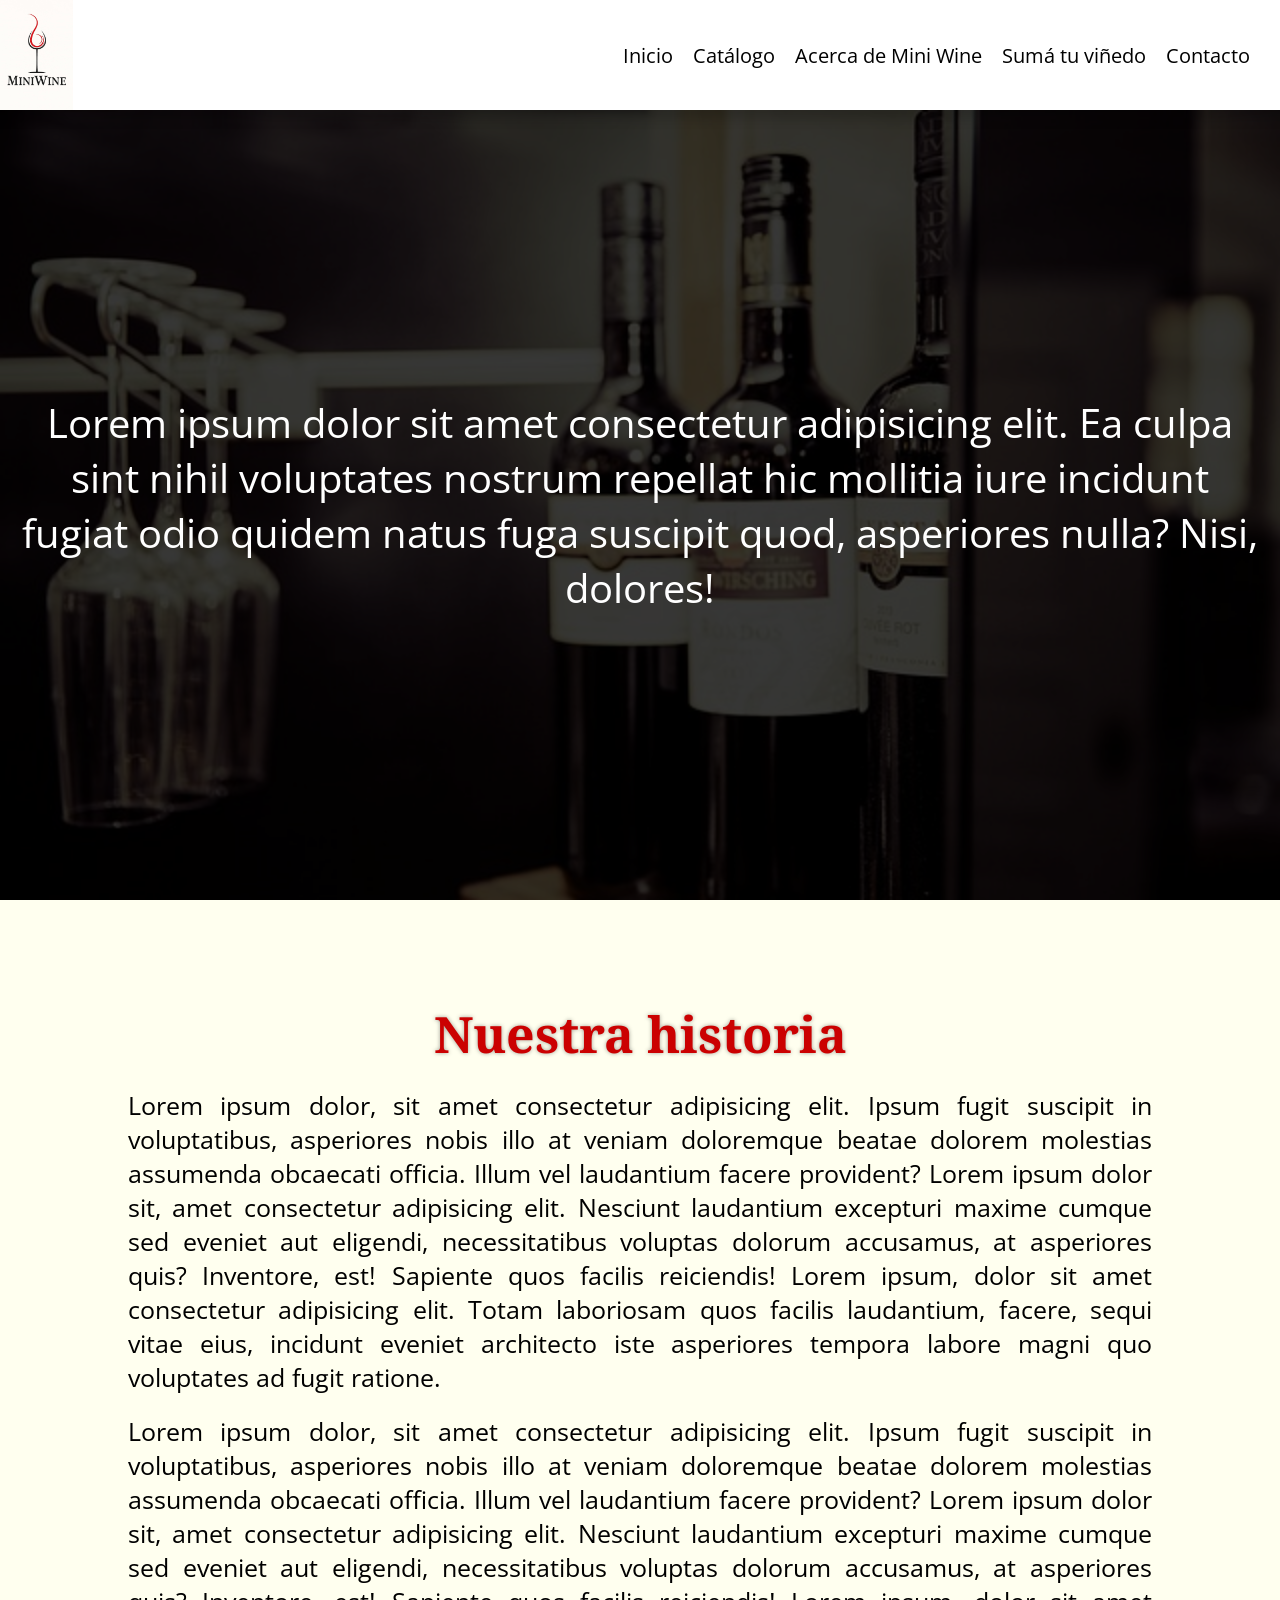
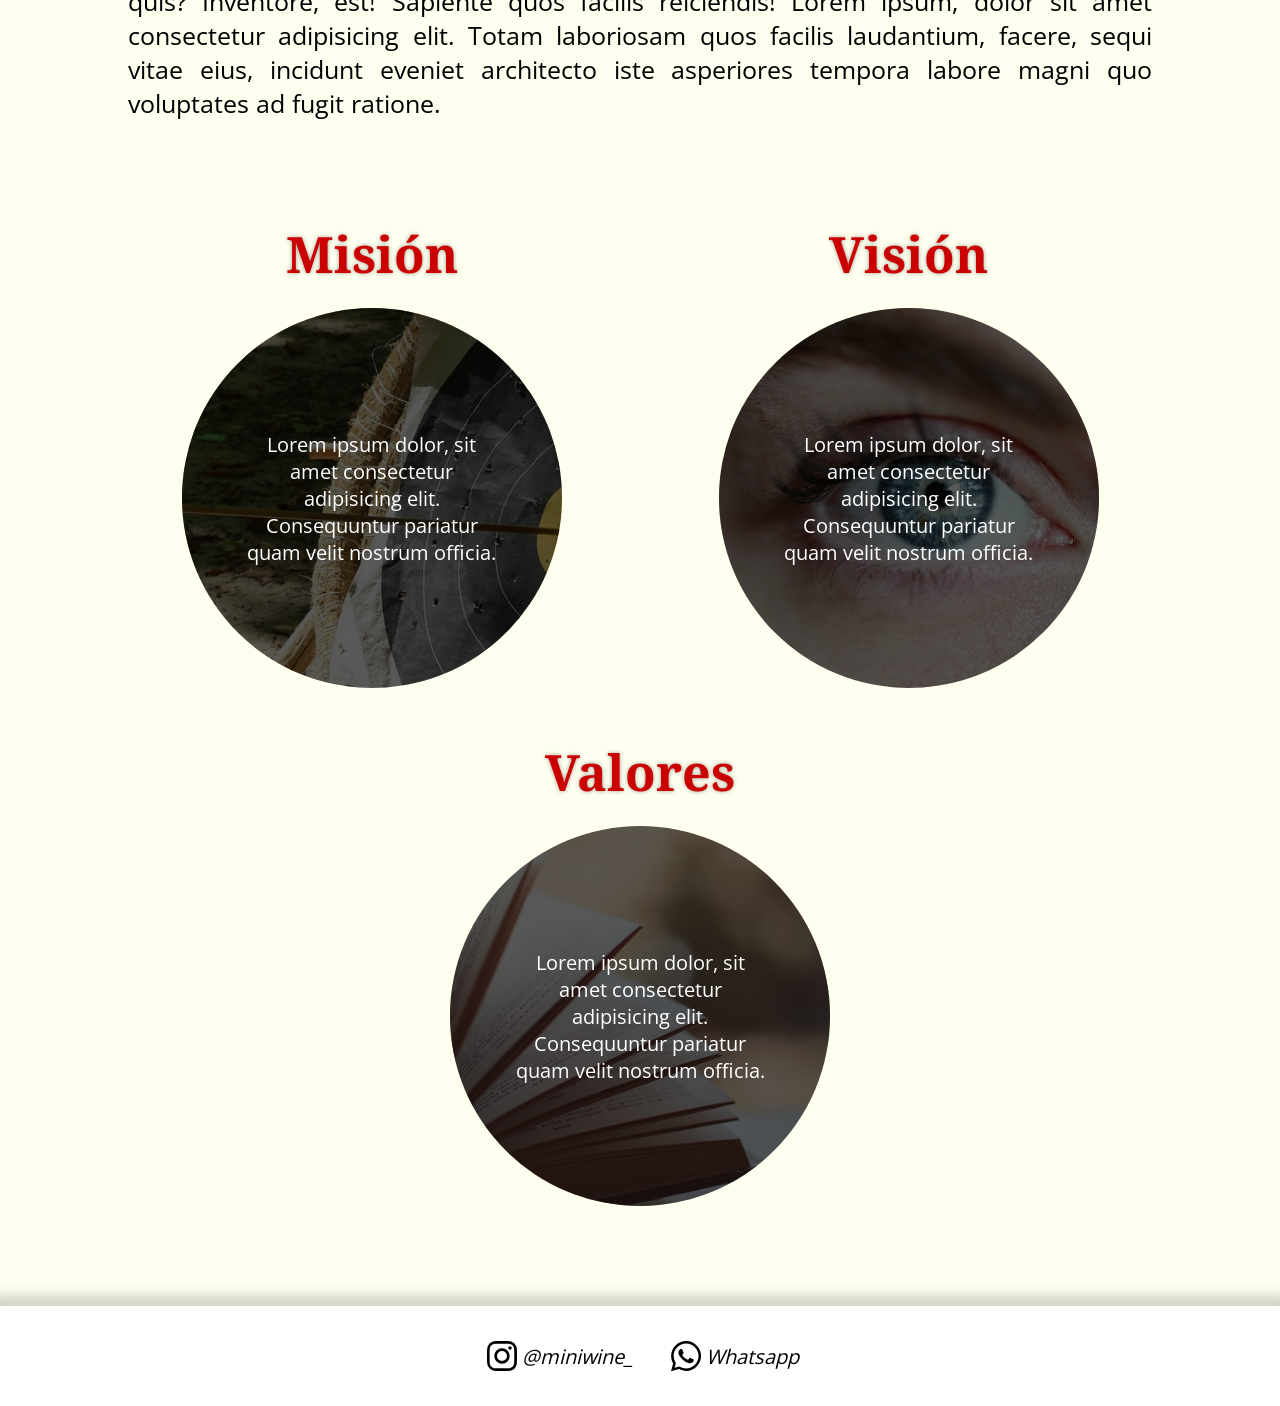
==== root/acerca-de-miniwine.html @ e91ceba4 "Base del proyecto Miniwine para iniciar el camino hacia producción" ====
<!DOCTYPE html>
<html lang="es">
<head>
    <meta charset="UTF-8">
    <meta name="viewport" content="width=device-width, initial-scale=1.0">
    <link rel="stylesheet" href="./recursos/css/general.css">
    <link rel="stylesheet" href="./recursos/css/acerca-de-miniwine.css">
    <title>Mini Wine - Acerca de</title>
</head>
<body>
    <header class="cabecera">
        <a href="./">
            <img class="cabecera__logotipo" src="./recursos/imagenes/logotipo miniwine.jpeg" alt="Logotipo de Mini Wine."  width="100px">
        </a>

        <nav class="navegacion">
            <ul class="navegacion__lista">
                <li class="navegacion__item"><a href="./index.html">Inicio</a></li>
                <li class="navegacion__item"><a href="./catalogo.html">Catálogo</a></li>
                <li class="navegacion__item"><a href="./acerca-de-miniwine.html">Acerca de Mini Wine</a></li>
                <li class="navegacion__item"><a href="./suma-tu-viñedo.html">Sumá tu viñedo</a></li>
                <li class="navegacion__item"><a href="./contacto.html">Contacto</a></li>
            </ul>

            <img class="navegacion__icono" src="./recursos/imagenes/icono menú.svg" alt="Ícono del menú">
        </nav>
    </header>

    <main>
        <section class="seccion-introduccion">
            <img class="imagen-fondo" src="./recursos/imagenes/acerca-de.jpg" alt="">
            <p class="seccion-introduccion__parrafo">Lorem ipsum dolor sit amet consectetur adipisicing elit. Ea culpa sint nihil voluptates nostrum repellat hic mollitia iure incidunt fugiat odio quidem natus fuga suscipit quod, asperiores nulla? Nisi, dolores!</p>
            <div class="imagen-fondo__overlay"></div>
        </section>

        <section class="seccion-historia">
            <h1 class="seccion-historia__titulo">Nuestra historia</h1>
            <p class="seccion-historia__parrafo">Lorem ipsum dolor, sit amet consectetur adipisicing elit. Ipsum fugit suscipit in voluptatibus, asperiores nobis illo at veniam doloremque beatae dolorem molestias assumenda obcaecati officia. Illum vel laudantium facere provident? Lorem ipsum dolor sit, amet consectetur adipisicing elit. Nesciunt laudantium excepturi maxime cumque sed eveniet aut eligendi, necessitatibus voluptas dolorum accusamus, at asperiores quis? Inventore, est! Sapiente quos facilis reiciendis! Lorem ipsum, dolor sit amet consectetur adipisicing elit. Totam laboriosam quos facilis laudantium, facere, sequi vitae eius, incidunt eveniet architecto iste asperiores tempora labore magni quo voluptates ad fugit ratione.</p>
            <p class="seccion-historia__parrafo">Lorem ipsum dolor, sit amet consectetur adipisicing elit. Ipsum fugit suscipit in voluptatibus, asperiores nobis illo at veniam doloremque beatae dolorem molestias assumenda obcaecati officia. Illum vel laudantium facere provident? Lorem ipsum dolor sit, amet consectetur adipisicing elit. Nesciunt laudantium excepturi maxime cumque sed eveniet aut eligendi, necessitatibus voluptas dolorum accusamus, at asperiores quis? Inventore, est! Sapiente quos facilis reiciendis! Lorem ipsum, dolor sit amet consectetur adipisicing elit. Totam laboriosam quos facilis laudantium, facere, sequi vitae eius, incidunt eveniet architecto iste asperiores tempora labore magni quo voluptates ad fugit ratione.</p>
        </section>

        <section class="seccion-mvv">
                <article class="articulo">
                    <h2 class="articulo__titulo">Misión</h2>
                    <div class="articulo__contenedor">
                        <div class="articulo__informacion">
                            <img src="./recursos/imagenes/misión.jpg" alt="" aria-hidden="true">
                            <div class="articulo__overlay"></div>
                            <p class="articulo__parrafo">Lorem ipsum dolor, sit amet consectetur adipisicing elit. Consequuntur pariatur quam velit nostrum officia.</p>
                        </div>
                    </div>
                </article>

                <article class="articulo">
                    <h2 class="articulo__titulo">Visión</h2>
                    <div class="articulo__contenedor">
                        <div class="articulo__informacion">
                            <img src="./recursos/imagenes/visión.jpg" alt="" aria-hidden="true">
                            <div class="articulo__overlay"></div>
                            <p class="articulo__parrafo">Lorem ipsum dolor, sit amet consectetur adipisicing elit. Consequuntur pariatur quam velit nostrum officia.</p>
                        </div>
                    </div>
                </article>

                <article class="articulo">
                    <h2 class="articulo__titulo">Valores</h2>
                    <div class="articulo__contenedor">
                        <div class="articulo__informacion">
                            <img src="./recursos/imagenes/valores.jpg" alt="" aria-hidden="true">
                            <div class="articulo__overlay"></div>
                            <p class="articulo__parrafo">Lorem ipsum dolor, sit amet consectetur adipisicing elit. Consequuntur pariatur quam velit nostrum officia.</p>
                        </div>
                    </div>
                </article>
        </section>
    </main>

    <footer class="pie">

        <address class="pie__informacion">
            <a class="pie__link" href="https://www.instagram.com/miniwine_/" target="_blank" rel="noopener noreferrer">
                <img class="pie__icono" src="./recursos/imagenes/icono instagram.svg" alt="Ícono de Instagram.">
                @miniwine_
            </a>

            <a class="pie__link" href="https://wa.me/+5493518519953" target="_blank" rel="noopener noreferrer">
                <img class="pie__icono" src="./recursos/imagenes/icono whatsapp.svg" alt="Ícono de Whatsapp.">
                Whatsapp
            </a>
        </address>
    </footer>
</body>
</html>
---- root/recursos/css/general.css ----
/*-------------------------------- GENERAL --------------------------------*/

@font-face {
    font-family: "Open Sans";
    src: url(/root/recursos/fuentes/OpenSans/OpenSans-VariableFont_wdth\,wght.ttf);
    font-weight: normal;
}

@font-face {
    font-family: "Noto Serif";
    src: url(/root/recursos/fuentes/NotoSerif/NotoSerif-VariableFont_wdth\,wght.ttf);
    font-weight: 700;
}

:root {
    font-family: "Open Sans", sans-serif;
    
    --parrafo: 2rem;
    --titulo: 4.5rem;
    --subtitulo: 3.5rem;
    --link: 1.8rem;
    --titulo-sombra: 0px 0px 4px rgba(0,0,0, 38%);
    
    --ajusteViewport: calc(100dvh - 11rem);

    --bordo: #cb0101;
    --marron: #2e1d15;
    --bordo-oscuro: #3d0000;
}

* {
    box-sizing: border-box;
}

html {
    font-size: 62.5%; /* Transforma 1 rem a 10px. Previamente era 1 rem a 16px*/
}

h1, h2, h3, h4, h5, h6 {
    font-family: "Noto Serif";

}

h1, h2 {
    font-size: var(--titulo);
    text-align: center;
}

h3, h4 {
    font-size: var(--subtitulo);
}

p {
    font-size: var(--parrafo);
    text-align: justify;
}

body, h1, h2, p{
    margin: 0;
    padding: 0;
}

body {
    /* background: #E1E1E1;
    background: linear-gradient(90deg, rgba(225, 225, 225, 1) 0%, rgb(255, 255, 255) 25%, rgb(255, 255, 255) 50%, rgb(255, 255, 255) 75%, rgb(255, 255, 255) 100%);

    background: #fffff5;
    background: radial-gradient(circle,rgba(255, 255, 245, 1) 0%, rgba(255, 241, 212, 1) 100%);

    /* background: #fffff5;
    background: radial-gradient(circle,rgba(255, 255, 245, 1) 0%, rgba(255, 255, 245, 1) 50%, rgba(255, 241, 212, 1) 100%); */

    background: #ffffef;
    /* background: radial-gradient(circle,rgba(255, 255, 245, 1) 0%, rgba(255, 255, 245, 1) 50%, rgba(255, 234, 191, 1) 100%); */


    /* background-color: black; */
}

a {
    text-decoration: none;
    color: black;
    height: 100%;
    font-size: var(--link);
}

main {
    display: flex;
    flex-direction: column;
    gap: 10rem;
}

button {
    font-family: "Open Sans", sans-serif;
}

.cabecera {
    display: flex;
    justify-content: space-between;
    align-items: center;
    height: 11rem;

    position: sticky;
    top: 0;
    background-color: #ffffff;
    /* background-color: rgba(255, 255, 255, 0.5);
    backdrop-filter: blur(30px); */

    box-shadow: 1px -1px 10px 10px rgba(0,0,0,0.16);
    -webkit-box-shadow: 1px -1px 10px 10px rgba(0,0,0,0.16);
    -moz-box-shadow: 1px -1px 10px 10px rgba(0,0,0,0.16);

    z-index: 10;
}

.cabecera__logotipo {
    height: 100%;
    width: auto;
}

.navegacion {
    height: 100%;
    display: flex;
    align-items: center;
    padding: 3rem;
}

.navegacion__icono {
    display: block;
    width: 4rem;
}

.navegacion__lista {
    display: none;
}


.navegacion__item {
    list-style-type: none;
}

.navegacion__item:hover a {
    border-bottom: 2px solid var(--bordo);
    color: var(--bordo);
}

.pie {
    display: flex;
    justify-content: center;
    align-items: center;
    padding: 3rem;

    background-color: #ffffff;
    box-shadow: 1px -1px 10px 10px rgba(0,0,0,0.16);
    -webkit-box-shadow: 1px -1px 10px 10px rgba(0,0,0,0.16);
    -moz-box-shadow: 1px -1px 10px 10px rgba(0,0,0,0.16);

    margin-top: 10rem;
}

.pie__informacion {
    display: flex;
    flex-direction: column;
    gap: 1rem;
}

.pie__link {
    display: flex;
    align-items: center;
}

.pie__icono {
    width: 4rem;
}

.seccion-introduccion {
    height: var(--ajusteViewport); /* Alto del viewport - alto de la barra de navegación */
    overflow: hidden; /* Para que la iamgen no se exceda del tamaño del contenedor (elemento padre) */


    position: relative; /* Mantiene el elemento en su lugar dentro del flujo (es decir, no saca el elemento de su sitio natural). */

    display: flex;
    justify-content: center;
    align-items: center;
}

.seccion-introduccion__parrafo {
    font-size: var(--subtitulo);
    text-align: center;
}

.seccion-introduccion__parrafo {
    position: absolute;   /* permite que quede encima de la imagen */
    z-index: 2;
    color: white;
    padding: 2rem;
}

.imagen-fondo {
    height: 100%;
    width: 100%;
    object-fit: cover;
}

.imagen-fondo__overlay {
    position: absolute;
    background-color: rgba(0, 0, 0, 0.78);
    width: 100%;
    height: 100%;
    z-index: 1;
}

/* Tablet */
@media (min-width: 768px) {
    :root {
        --parrafo: 2.5rem; /* Output para 2rem min y 3.5rem max */
        --titulo: 5rem; /*  */
        --subtitulo: 4rem;
    }

    .pie__informacion {
        flex-direction: row;
        gap: 3.3rem;
    }

    .navegacion__icono {
        display: none;
    }

    .navegacion__lista {
        display: flex;
        align-items: center;
        gap: 2rem;
    }
}

/* Escritorio */
@media (min-width: 1024px) {
    :root {
        --link: 2rem;
    }
}
---- root/recursos/css/acerca-de-miniwine.css ----
/*-------------- PÁGINA ACERCA DE MINI WINE -------------*/


.seccion-historia {
    display: flex;
    flex-direction: column;
    justify-content: center;
    align-items: center;
    padding: 0rem 10%;
    gap: 2rem;
}

.seccion-historia__titulo, .articulo__titulo {
    color: var(--bordo);
    text-shadow: 0px 0px 4px rgba(0,0,0, 38%);
}

.seccion-mvv {
    display: flex;
    flex-direction: column;
    gap: 5rem;
    padding: 0 10%;
}

.articulo__contenedor {
    display: flex;
    justify-content: center;
    align-items: center;
    aspect-ratio: 1 / 1;
    width: 100%;
}

.articulo {
    display: flex;
    flex-direction: column;
    align-items: center;
    gap: 2rem;

}

.articulo__informacion {
    border-radius: 50%;
    /* width: 77vw;
    height: 77vw; */
    width: 100%;
    height: 100%;
    position: relative;
    overflow: hidden;
    z-index: 0;

    display: flex;
    justify-content: center;
    align-items: center;
}

.articulo__informacion img {
    width: 100%;
    height: 100%;
    object-fit: cover;
    z-index: 0;
}

.articulo__overlay {
    position: absolute;
    top: 0;
    left: 0;
    width: 100%;
    height: 100%;
    background-color: rgba(0, 0, 0, 0.65);
    z-index: 1;
    /* width: 50rem;
    height: 50rem;
    border-radius: 100%; */
}

.articulo__parrafo {
    color: white;
    position: absolute;
    /* top: 50%;
    left: 50%;
    transform: translate(-50%, -50%); */
    z-index: 2;
    padding: 6rem;
    text-align: center;
    font-size: 2rem;
}

@media (min-width: 768px) {
    .articulo__informacion {
        width: 38rem;
        height: 38rem;
    }
    .seccion-mvv {
        flex-direction: row;
        flex-wrap: wrap;
        justify-content: space-around;
    }
}
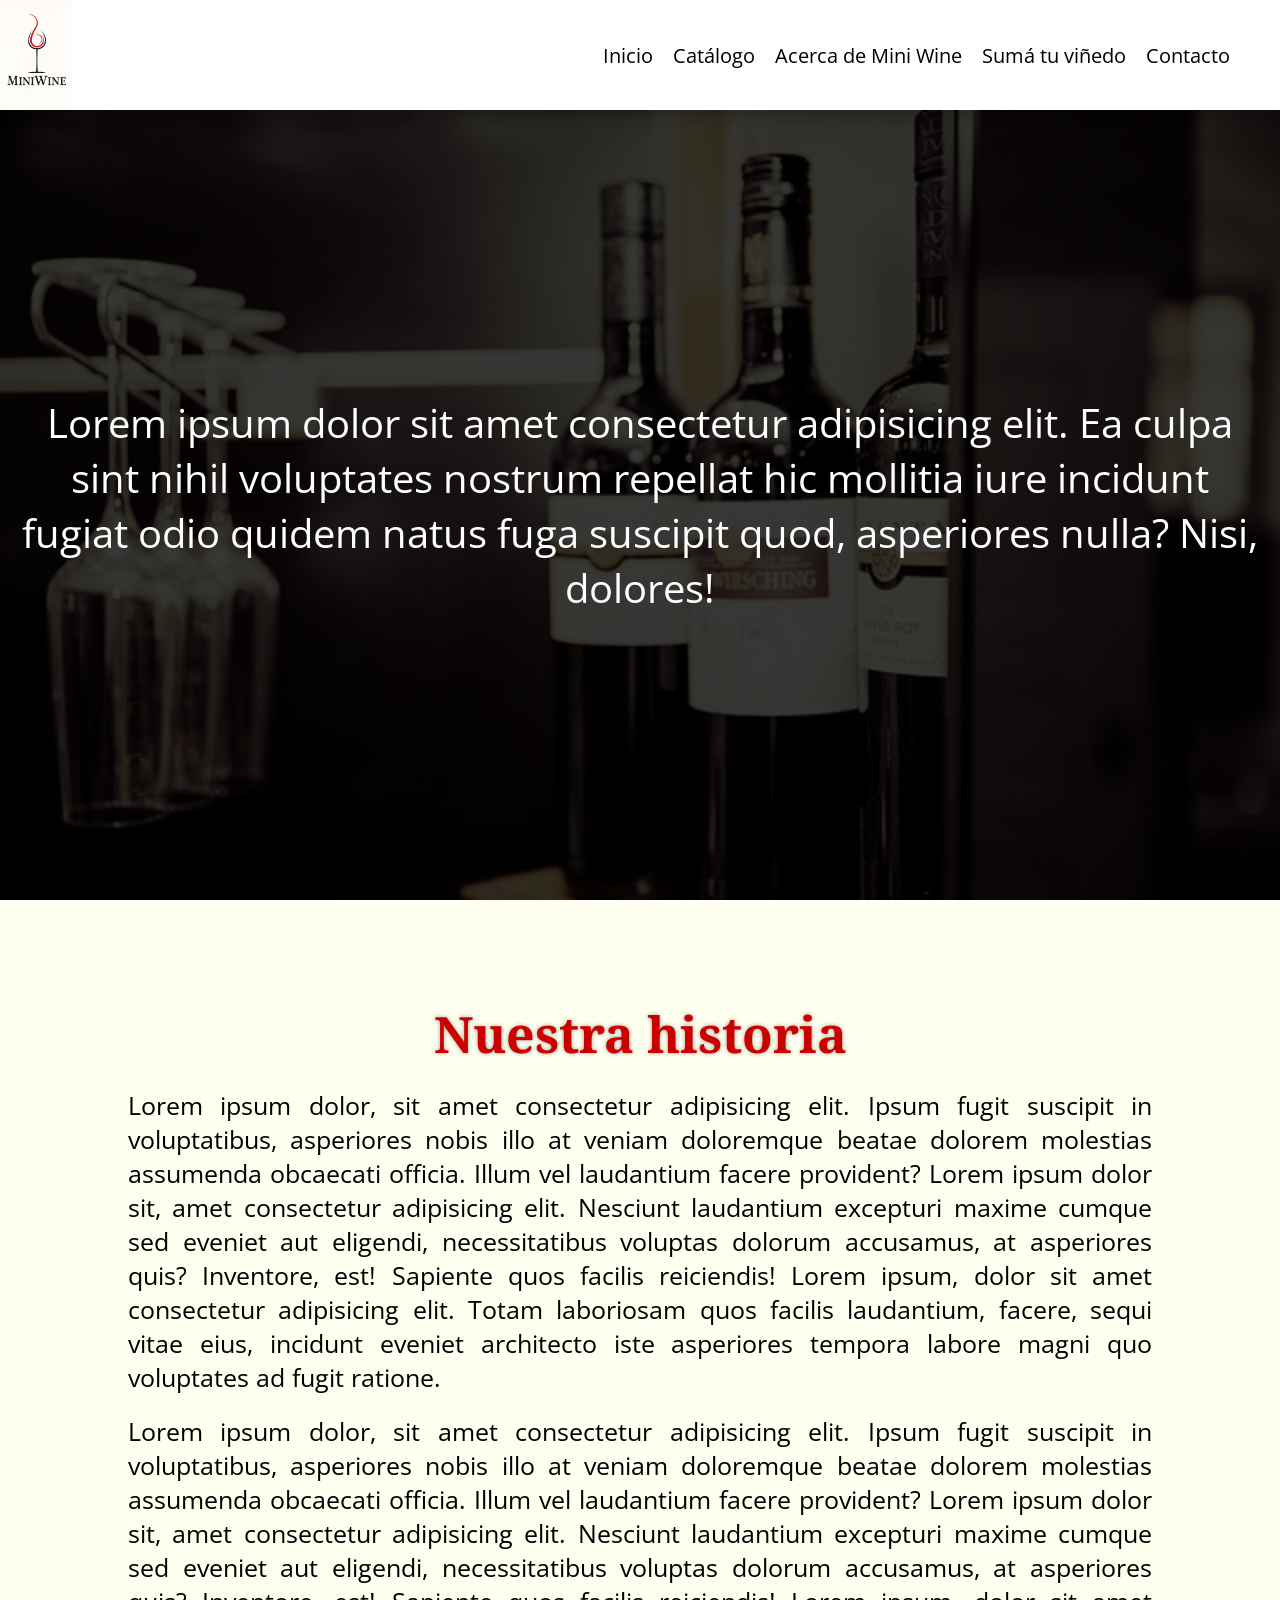
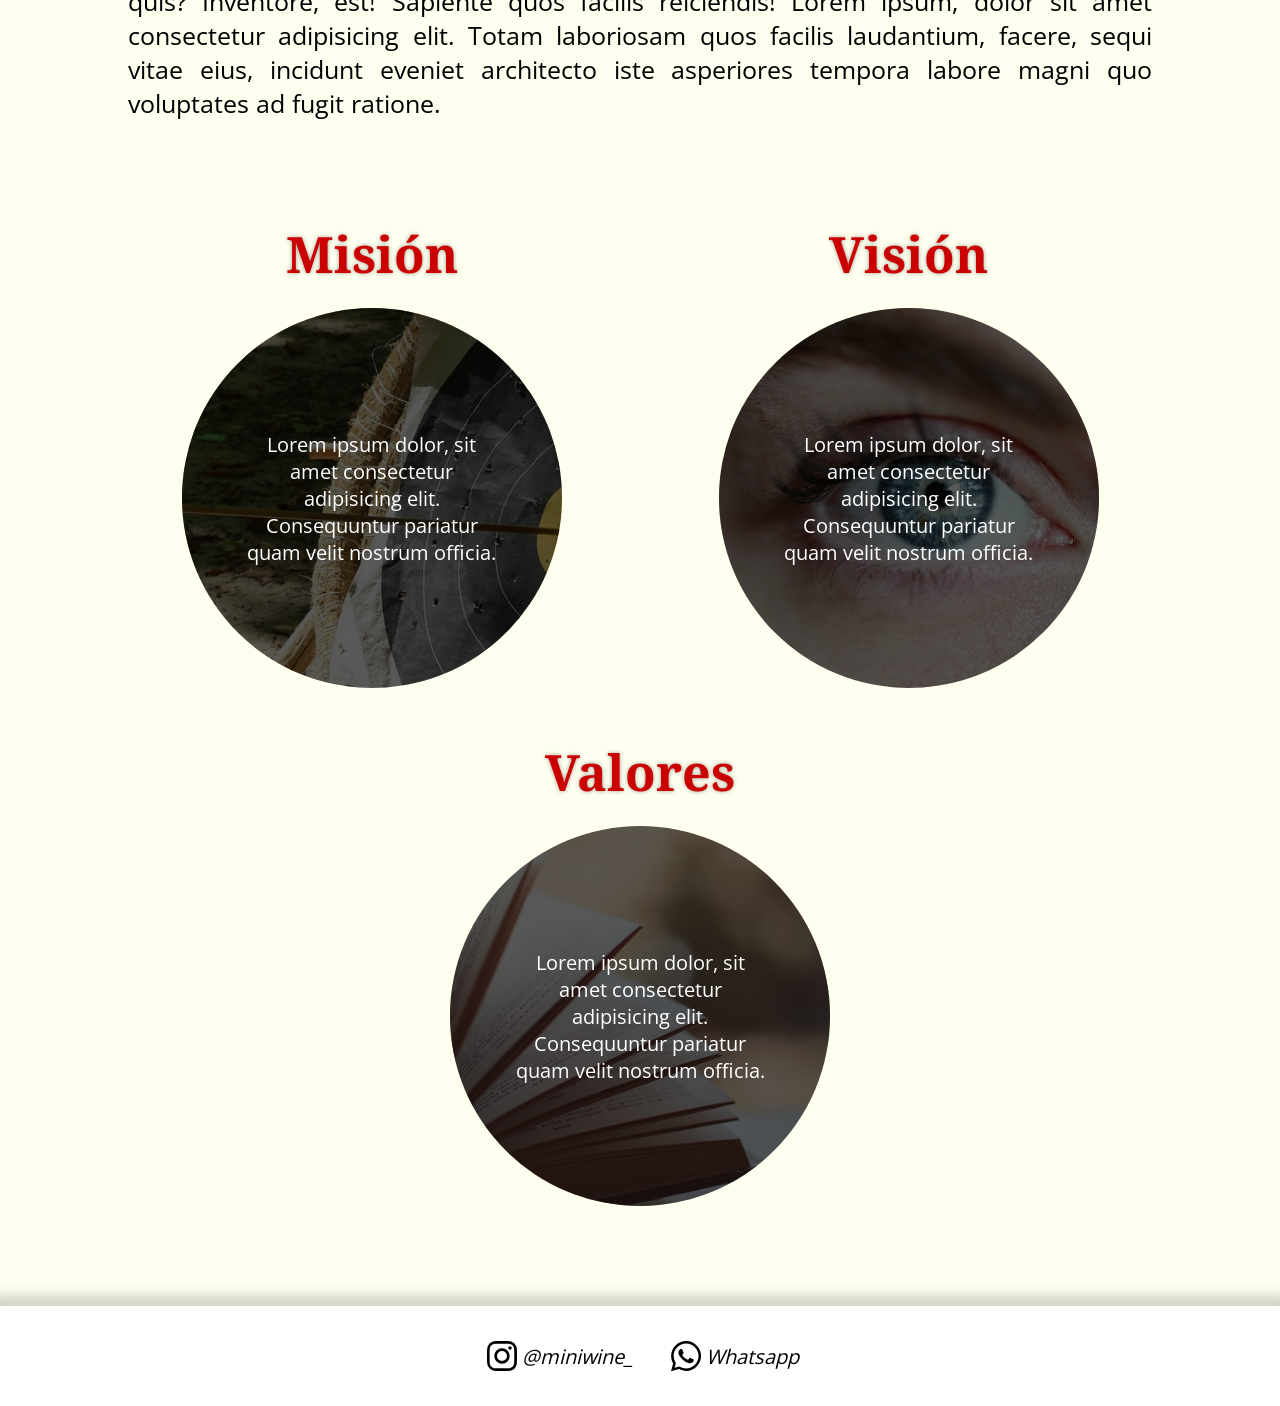
==== commit ceb87277: "Se agregó un nuevo módulo menu.js y se creó el menú de navegación funcional para celular" ====
--- a/root/acerca-de-miniwine.html
+++ b/root/acerca-de-miniwine.html
@@ -5,6 +5,7 @@
     <meta name="viewport" content="width=device-width, initial-scale=1.0">
     <link rel="stylesheet" href="./recursos/css/general.css">
     <link rel="stylesheet" href="./recursos/css/acerca-de-miniwine.css">
+    <script src="./recursos/js/menu.js" defer></script>
     <title>Mini Wine - Acerca de</title>
 </head>
 <body>
@@ -13,7 +14,7 @@
             <img class="cabecera__logotipo" src="./recursos/imagenes/logotipo miniwine.jpeg" alt="Logotipo de Mini Wine."  width="100px">
         </a>
 
-        <nav class="navegacion">
+        <nav class="navegacion" id="navegacion">
             <ul class="navegacion__lista">
                 <li class="navegacion__item"><a href="./index.html">Inicio</a></li>
                 <li class="navegacion__item"><a href="./catalogo.html">Catálogo</a></li>
@@ -21,9 +22,14 @@
                 <li class="navegacion__item"><a href="./suma-tu-viñedo.html">Sumá tu viñedo</a></li>
                 <li class="navegacion__item"><a href="./contacto.html">Contacto</a></li>
             </ul>
+        </nav>
 
-            <img class="navegacion__icono" src="./recursos/imagenes/icono menú.svg" alt="Ícono del menú">
-        </nav>
+        <button class="navegacion__boton" id="navegacion__boton">
+            <img class="navegacion__icono" src="./recursos/imagenes/icono menú.svg" alt="Ícono del menú">   
+        </button>
+        
+        <div class="overlay-menu" id="overlay-menu">
+        </div>
     </header>
 
     <main>
--- a/root/recursos/css/general.css
+++ b/root/recursos/css/general.css
@@ -1,3 +1,4 @@
+
 
 /*-------------------------------- GENERAL --------------------------------*/
 
@@ -62,20 +63,7 @@
 }
 
 body {
-    /* background: #E1E1E1;
-    background: linear-gradient(90deg, rgba(225, 225, 225, 1) 0%, rgb(255, 255, 255) 25%, rgb(255, 255, 255) 50%, rgb(255, 255, 255) 75%, rgb(255, 255, 255) 100%);
-
-    background: #fffff5;
-    background: radial-gradient(circle,rgba(255, 255, 245, 1) 0%, rgba(255, 241, 212, 1) 100%);
-
-    /* background: #fffff5;
-    background: radial-gradient(circle,rgba(255, 255, 245, 1) 0%, rgba(255, 255, 245, 1) 50%, rgba(255, 241, 212, 1) 100%); */
-
     background: #ffffef;
-    /* background: radial-gradient(circle,rgba(255, 255, 245, 1) 0%, rgba(255, 255, 245, 1) 50%, rgba(255, 234, 191, 1) 100%); */
-
-
-    /* background-color: black; */
 }
 
 a {
@@ -104,8 +92,6 @@
     position: sticky;
     top: 0;
     background-color: #ffffff;
-    /* background-color: rgba(255, 255, 255, 0.5);
-    backdrop-filter: blur(30px); */
 
     box-shadow: 1px -1px 10px 10px rgba(0,0,0,0.16);
     -webkit-box-shadow: 1px -1px 10px 10px rgba(0,0,0,0.16);
@@ -120,24 +106,72 @@
 }
 
 .navegacion {
-    height: 100%;
-    display: flex;
-    align-items: center;
-    padding: 3rem;
+    display: none;
+
+    /* position: absolute;
+    top: 0;
+    right: 0;
+    background-color: white;
+    height: 100vh;
+    flex-direction: column;
+    align-items: center;
+    justify-content: center; */
+
+}
+
+.navegacion__boton {
+    all: unset;
+    display: block;  
+    cursor: pointer;
+    margin-right: 4rem;
+    z-index: 999;
 }
 
 .navegacion__icono {
+    width: 4rem;
+}
+
+ .navegacion__lista {
+    display: flex;
+    flex-direction: column;
+    justify-content: center;
+    gap: 5rem;
+    margin-top: 12rem;
+}
+
+.overlay-menu {
+    display: none;
+}
+
+.overlay-menu--abierto {
     display: block;
-    width: 4rem;
-}
-
-.navegacion__lista {
-    display: none;
-}
-
+    background-color: rgba(0, 0, 0, 0.436);
+    position: fixed;
+    top: 0;
+    left: 0;
+    width: calc(100vw);
+    height: 100vh;
+    z-index: 900;
+}
+
+.no-scroll {
+    overflow: hidden;
+}
 
 .navegacion__item {
     list-style-type: none;
+}
+
+.navegacion--abierta {
+    position: fixed;
+    top: 0;
+    right: 0;
+    height: 100vh;
+    width: 27rem;
+    display: flex; 
+    flex-direction: column;
+    background-color: white;
+    z-index: 950;
 }
 
 .navegacion__item:hover a {
@@ -225,14 +259,26 @@
         gap: 3.3rem;
     }
 
-    .navegacion__icono {
+    .navegacion {
+        display: flex;
+        height: 100%;
+        padding-right: 5rem;
+    }
+
+    .navegacion__boton {
         display: none;
     }
 
     .navegacion__lista {
+        all: unset;
         display: flex;
+        flex-direction: row;
         align-items: center;
         gap: 2rem;
+    }
+
+    .overlay-menu {
+        display: none;
     }
 }
 
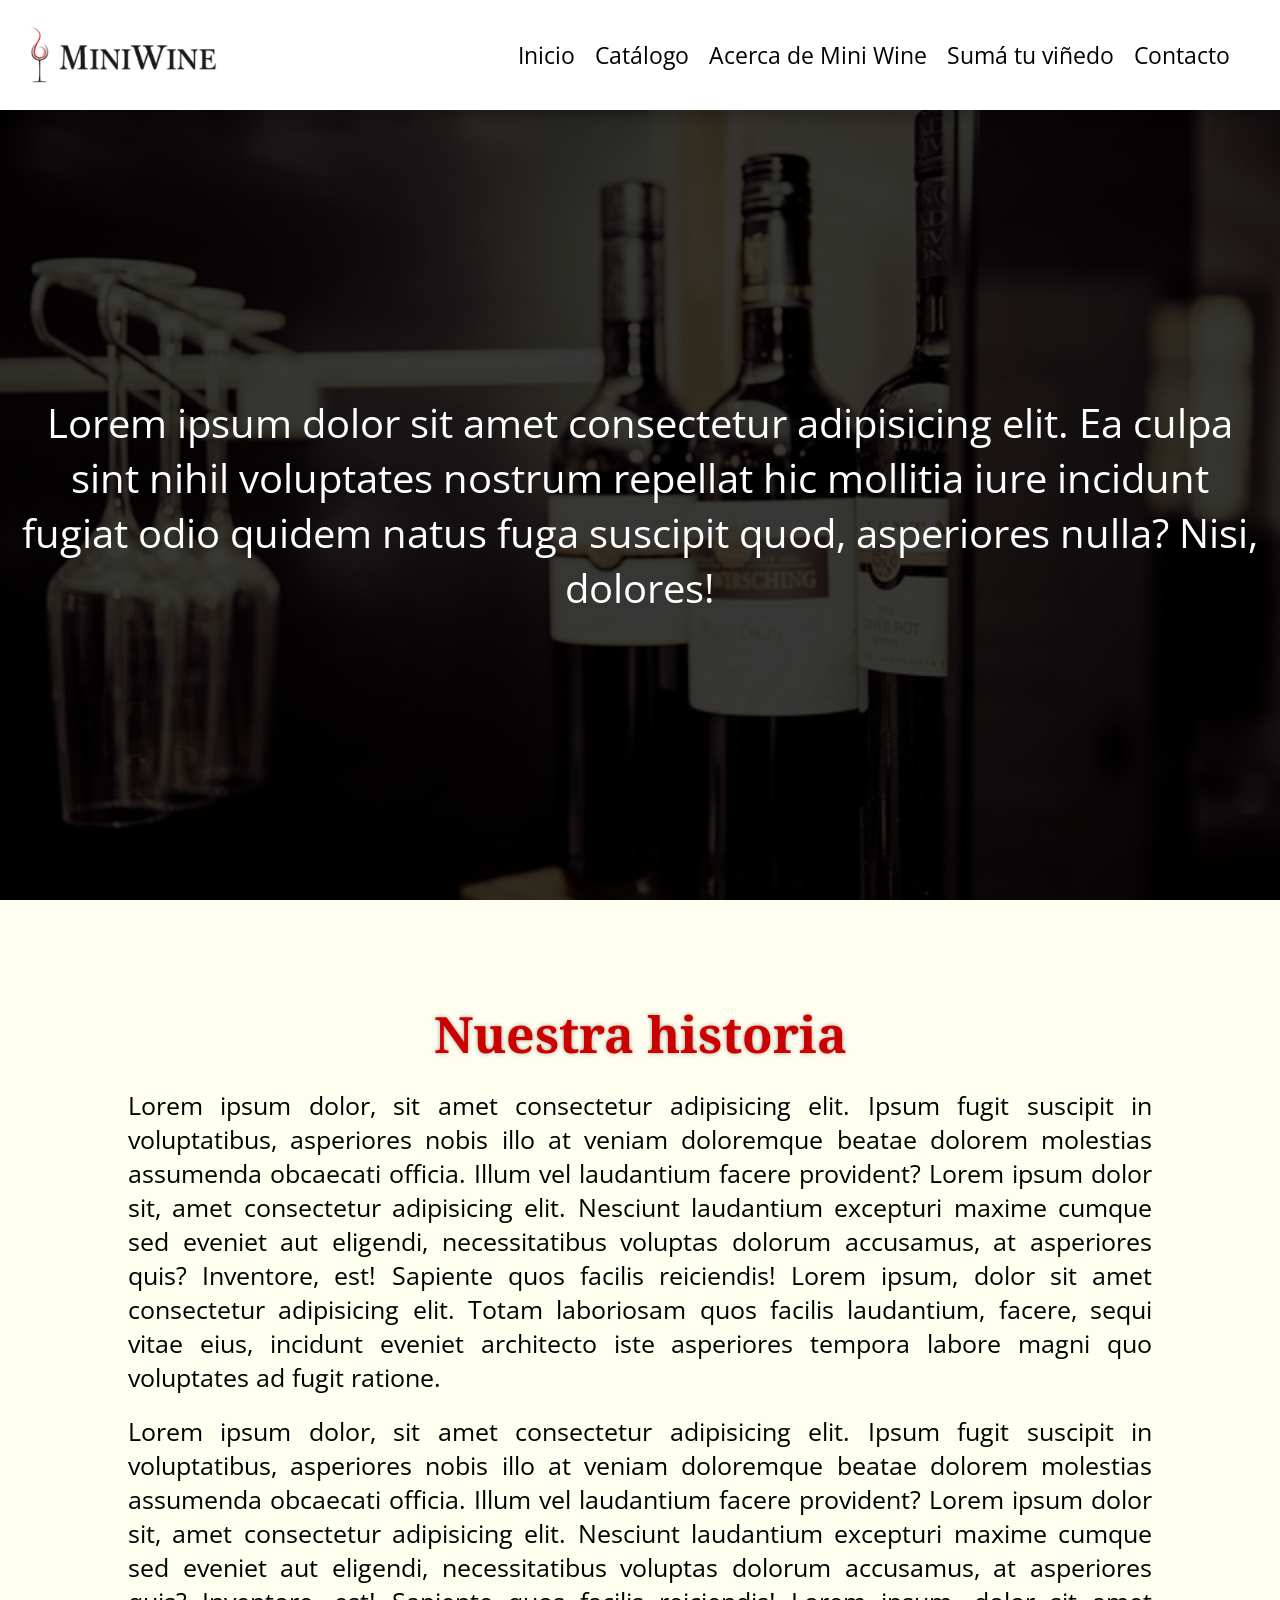
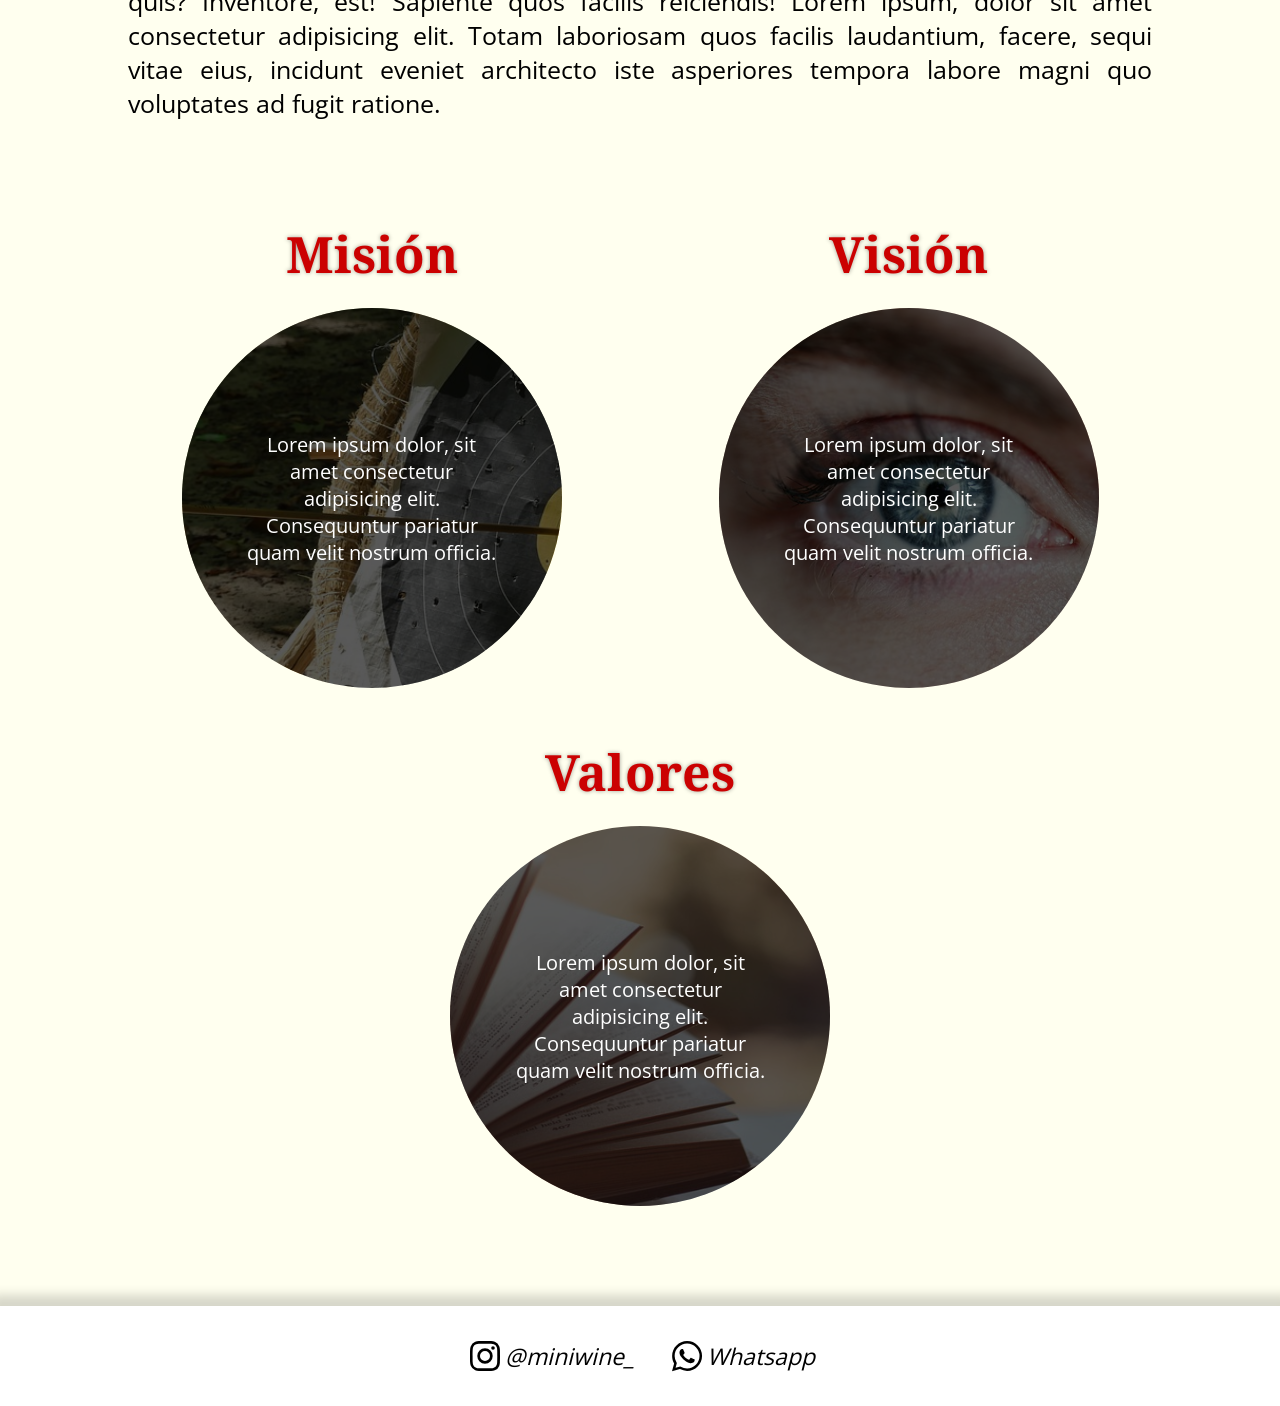
==== commit 8bce672b: "Se modificaron cosas respecto al responsive. Se actualizó el menú para teléfono.Para la tablet se de" ====
--- a/root/acerca-de-miniwine.html
+++ b/root/acerca-de-miniwine.html
@@ -11,7 +11,7 @@
 <body>
     <header class="cabecera">
         <a href="./">
-            <img class="cabecera__logotipo" src="./recursos/imagenes/logotipo miniwine.jpeg" alt="Logotipo de Mini Wine."  width="100px">
+            <img class="cabecera__logotipo" src="./recursos/imagenes/logotipo-miniwine.png" alt="Logotipo de Mini Wine."  width="100px">
         </a>
 
         <nav class="navegacion" id="navegacion">
@@ -25,7 +25,7 @@
         </nav>
 
         <button class="navegacion__boton" id="navegacion__boton">
-            <img class="navegacion__icono" src="./recursos/imagenes/icono menú.svg" alt="Ícono del menú">   
+            <img class="navegacion__icono" id="navegacion__icono" src="./recursos/imagenes/icono-menu.svg" alt="Ícono del menú">   
         </button>
         
         <div class="overlay-menu" id="overlay-menu">
--- a/root/recursos/css/general.css
+++ b/root/recursos/css/general.css
@@ -1,4 +1,3 @@
-
 
 /*-------------------------------- GENERAL --------------------------------*/
 
@@ -20,7 +19,7 @@
     --parrafo: 2rem;
     --titulo: 4.5rem;
     --subtitulo: 3.5rem;
-    --link: 1.8rem;
+    --link: 2.3rem;
     --titulo-sombra: 0px 0px 4px rgba(0,0,0, 38%);
     
     --ajusteViewport: calc(100dvh - 11rem);
@@ -103,6 +102,12 @@
 .cabecera__logotipo {
     height: 100%;
     width: auto;
+}
+
+header > a {
+    display: flex;
+    align-items: center;
+    padding: 2rem;
 }
 
 .navegacion {
@@ -167,7 +172,7 @@
     top: 0;
     right: 0;
     height: 100vh;
-    width: 27rem;
+    width: 30rem;
     display: flex; 
     flex-direction: column;
     background-color: white;
@@ -196,7 +201,7 @@
 .pie__informacion {
     display: flex;
     flex-direction: column;
-    gap: 1rem;
+    gap: 3rem;
 }
 
 .pie__link {
@@ -254,6 +259,16 @@
         --subtitulo: 4rem;
     }
 
+
+}
+
+/* Escritorio */
+@media (min-width: 1024px) {
+
+    .navegacion__boton {
+        display: none;
+    } 
+
     .pie__informacion {
         flex-direction: row;
         gap: 3.3rem;
@@ -263,10 +278,6 @@
         display: flex;
         height: 100%;
         padding-right: 5rem;
-    }
-
-    .navegacion__boton {
-        display: none;
     }
 
     .navegacion__lista {
@@ -280,11 +291,4 @@
     .overlay-menu {
         display: none;
     }
-}
-
-/* Escritorio */
-@media (min-width: 1024px) {
-    :root {
-        --link: 2rem;
-    }
 }
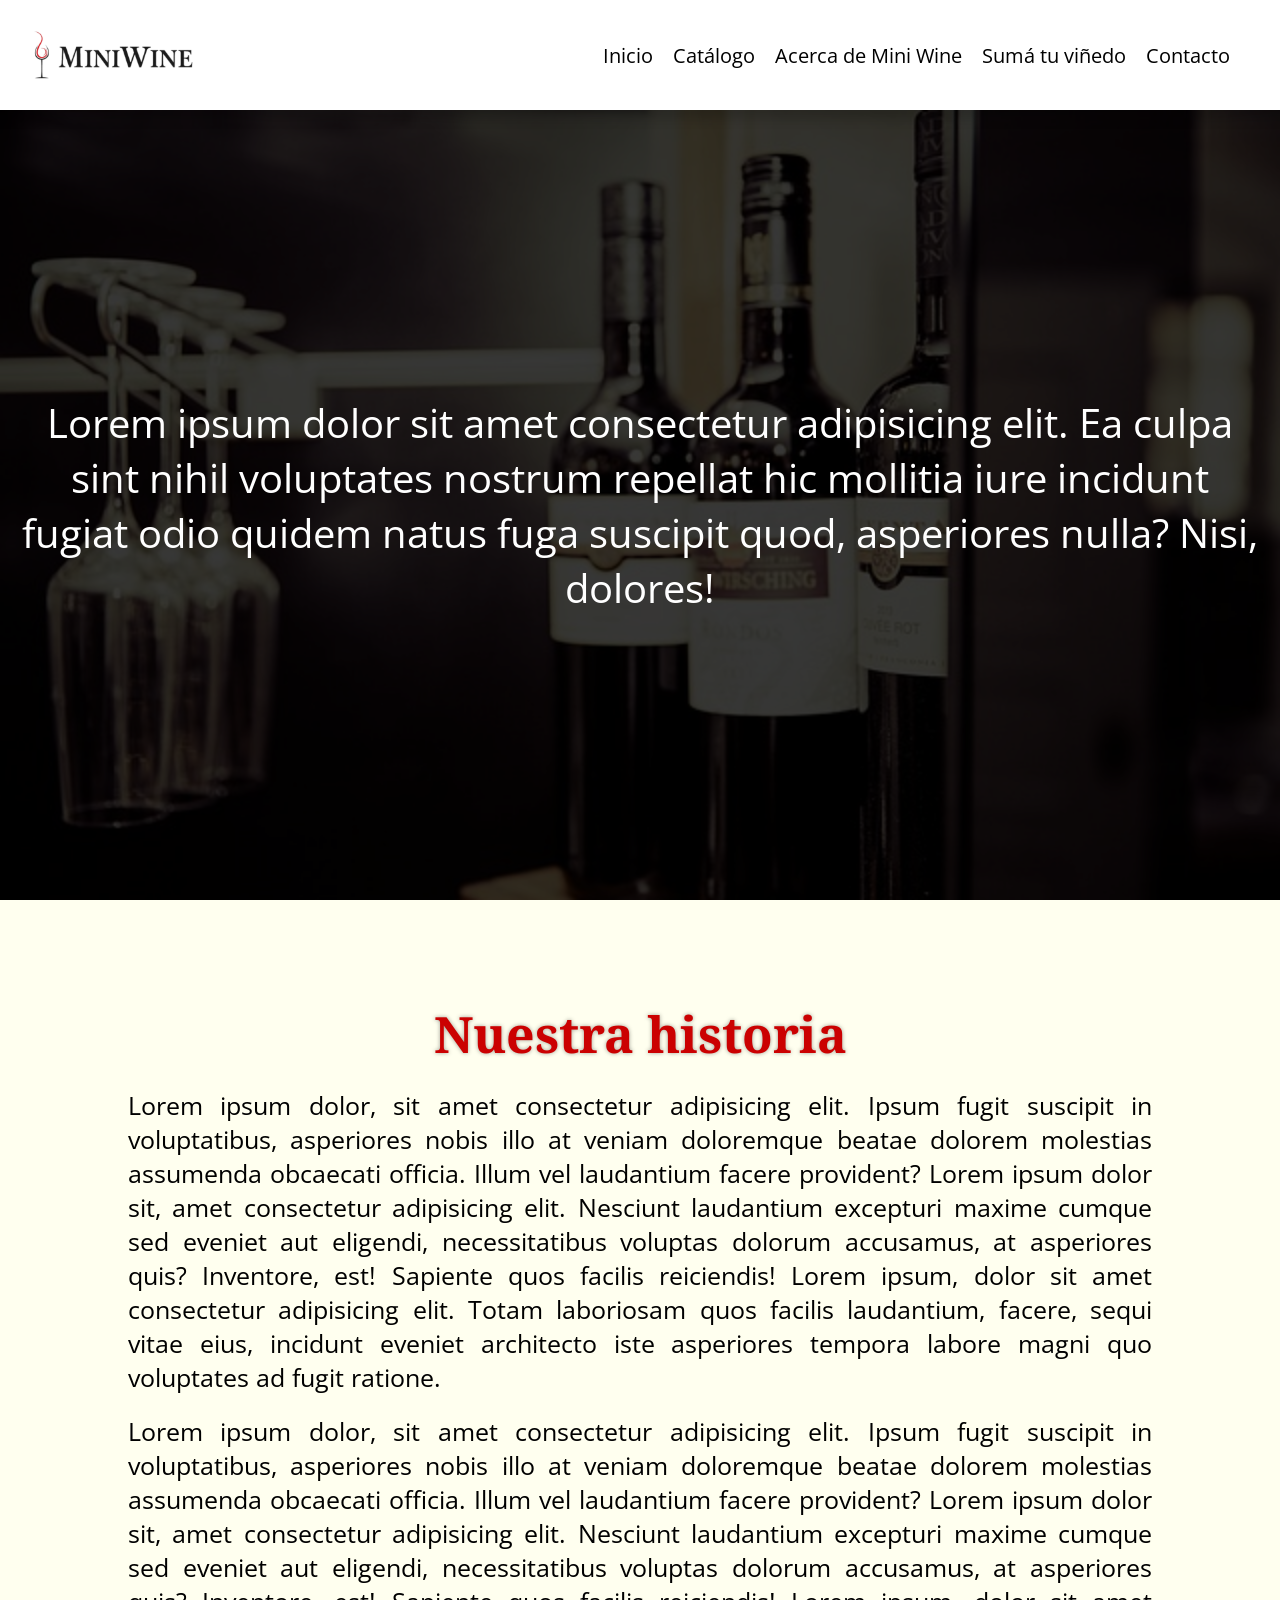
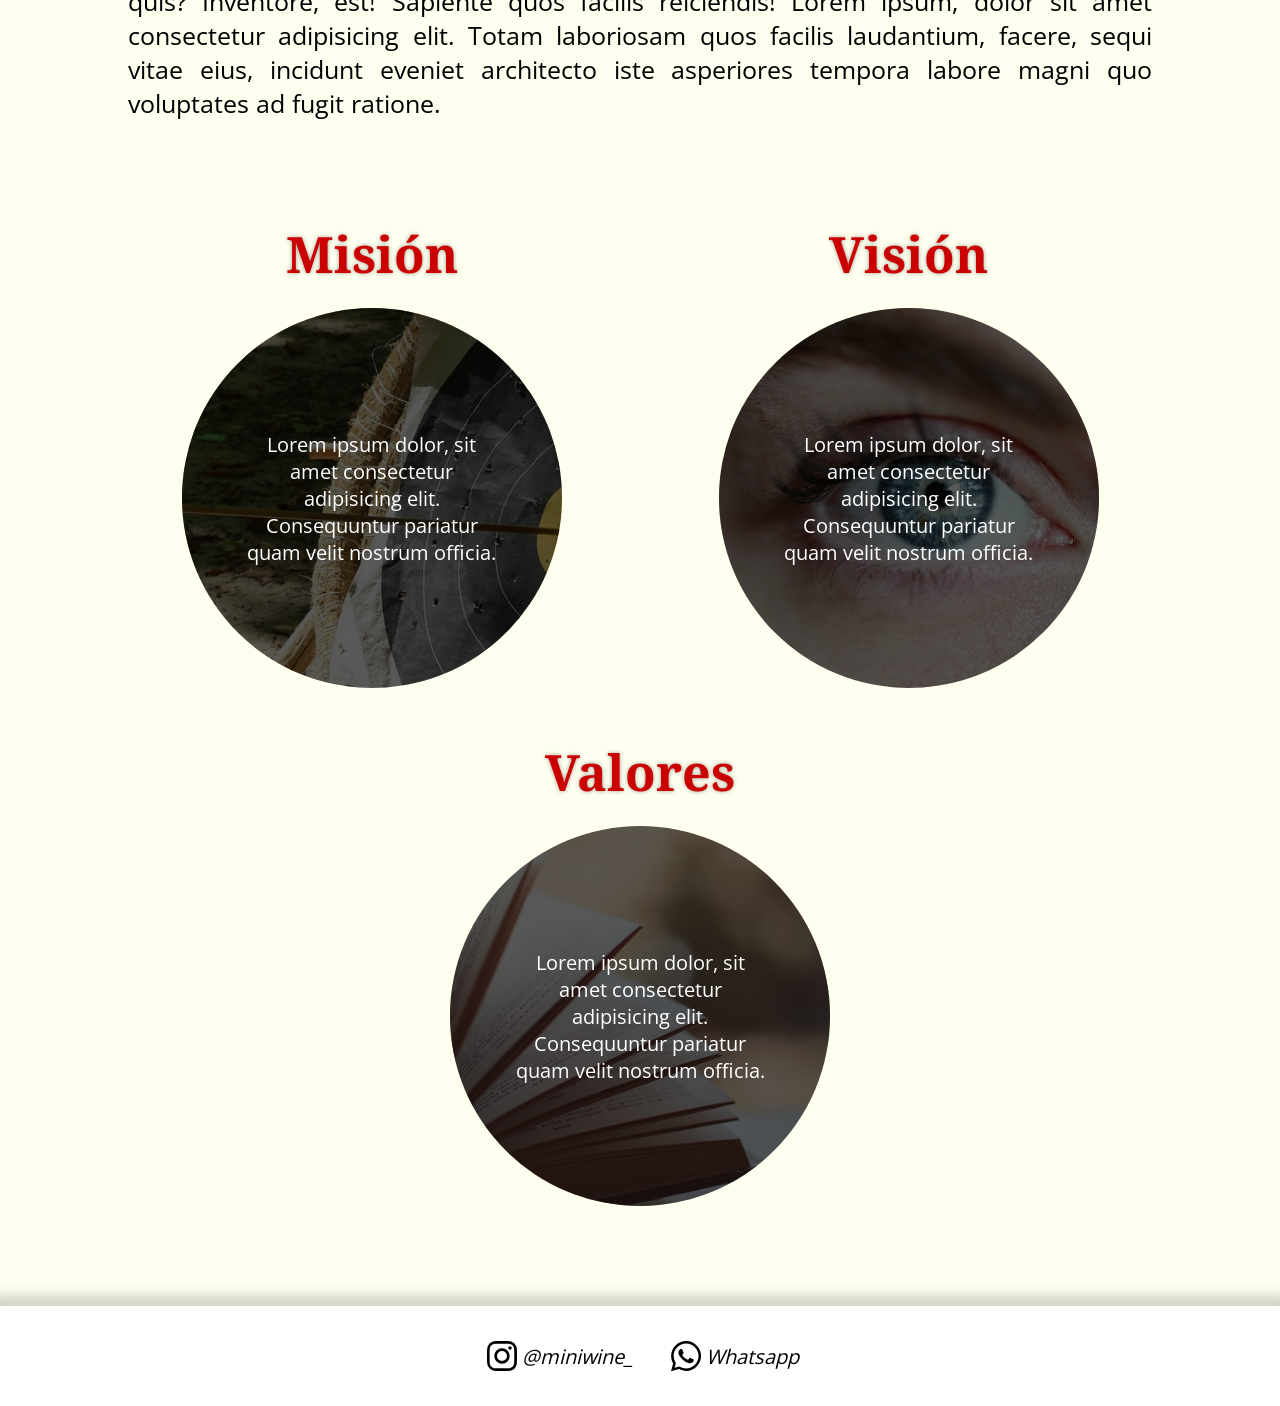
==== commit 10cf7a27: "Se terminó de mejorar la funcionalidad de los formularios, se envían los mensajes con los datos carg" ====
--- a/root/acerca-de-miniwine.html
+++ b/root/acerca-de-miniwine.html
@@ -25,7 +25,7 @@
         </nav>
 
         <button class="navegacion__boton" id="navegacion__boton">
-            <img class="navegacion__icono" id="navegacion__icono" src="./recursos/imagenes/icono-menu.svg" alt="Ícono del menú">   
+            <img class="navegacion__icono" id="navegacion__icono" src="./recursos/imagenes/icono menú.svg" alt="Ícono del menú">   
         </button>
         
         <div class="overlay-menu" id="overlay-menu">
--- a/root/recursos/css/general.css
+++ b/root/recursos/css/general.css
@@ -21,6 +21,7 @@
     --subtitulo: 3.5rem;
     --link: 2.3rem;
     --titulo-sombra: 0px 0px 4px rgba(0,0,0, 38%);
+    --input: 1.6rem;
     
     --ajusteViewport: calc(100dvh - 11rem);
 
@@ -51,9 +52,17 @@
     font-size: var(--subtitulo);
 }
 
-p {
+p, label {
     font-size: var(--parrafo);
     text-align: justify;
+}
+
+input, textarea {
+    font-size: var(--input);
+}
+
+button {
+    font-size: var(--parrafo);
 }
 
 body, h1, h2, p{
@@ -82,6 +91,12 @@
     font-family: "Open Sans", sans-serif;
 }
 
+header > a {
+    display: flex;
+    align-items: center;
+    padding: 2.5rem;
+}
+
 .cabecera {
     display: flex;
     justify-content: space-between;
@@ -104,24 +119,8 @@
     width: auto;
 }
 
-header > a {
-    display: flex;
-    align-items: center;
-    padding: 2rem;
-}
-
 .navegacion {
     display: none;
-
-    /* position: absolute;
-    top: 0;
-    right: 0;
-    background-color: white;
-    height: 100vh;
-    flex-direction: column;
-    align-items: center;
-    justify-content: center; */
-
 }
 
 .navegacion__boton {
@@ -255,15 +254,18 @@
 @media (min-width: 768px) {
     :root {
         --parrafo: 2.5rem; /* Output para 2rem min y 3.5rem max */
+        --input: 1.8rem;
         --titulo: 5rem; /*  */
         --subtitulo: 4rem;
     }
-
-
 }
 
 /* Escritorio */
 @media (min-width: 1024px) {
+
+    :root {
+        --link: 2rem;
+    }
 
     .navegacion__boton {
         display: none;
